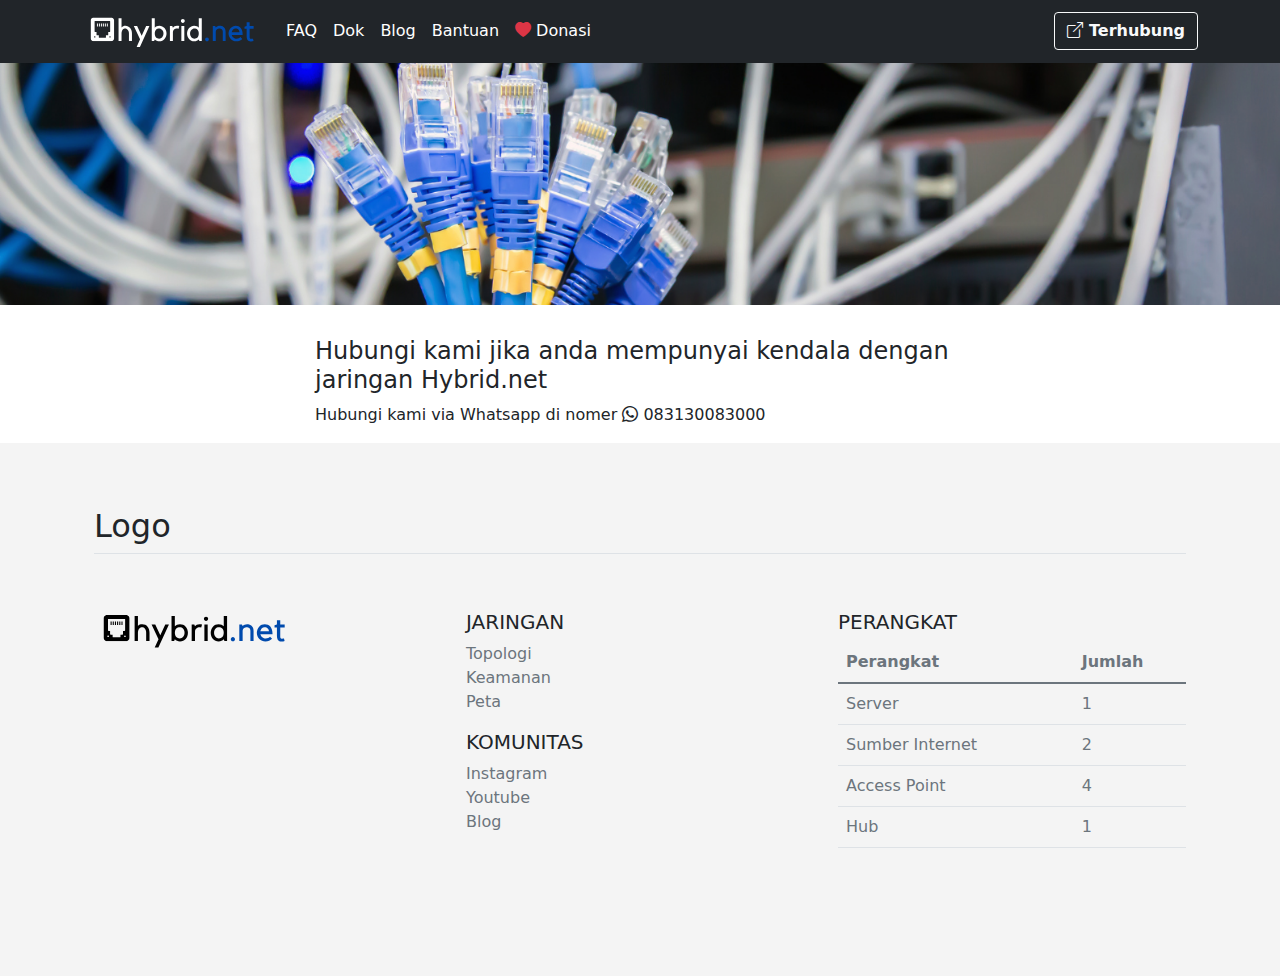
==== bantuan.html @ 544ec4c5 "Add files via upload" ====
<!DOCTYPE html>
<html lang="en" class="h-100">
  <head>
    <meta charset="utf-8" />
    <meta name="viewport" content="width=device-width, initial-scale=1" />
    <meta name="description" content="" />
    <meta
      name="author"
      content="Mark Otto, Jacob Thornton, and Bootstrap contributors"
    />
    <meta name="generator" content="Hugo 0.88.1" />
    <link rel="shortcut icon" href="img/favicon.ico" />
    <title>Hybrid.net</title>

    <link
      rel="canonical"
      href="https://getbootstrap.com/docs/5.1/examples/sticky-footer/"
    />

    <!-- Bootstrap core CSS -->
    <link href="css/bootstrap.min.css" rel="stylesheet" />
    <link
      rel="stylesheet"
      href="https://cdn.jsdelivr.net/npm/bootstrap-icons@1.7.0/font/bootstrap-icons.css"
    />

    <style>
      .bd-placeholder-img {
        font-size: 1.125rem;
        text-anchor: middle;
        -webkit-user-select: none;
        -moz-user-select: none;
        user-select: none;
      }

      @media (min-width: 768px) {
        .bd-placeholder-img-lg {
          font-size: 3.5rem;
        }
      }
    </style>

    <!-- Custom styles for this template -->
    <link href="css/sticky-footer.css" rel="stylesheet" />
  </head>
  <body class="d-flex flex-column h-100">
    <main class="flex-shrink-0">
      <!--Navbar-->
      <nav class="navbar navbar-expand-md navbar-dark bg-dark mb-4">
        <div class="container-sm">
          <a class="navbar-brand" href="index.html"
            ><img src="img/logo-putih.svg" class="logo" alt="logo"
          /></a>
          <button
            class="navbar-toggler"
            type="button"
            data-bs-toggle="collapse"
            data-bs-target="#navbarCollapse"
            aria-controls="navbarCollapse"
            aria-expanded="false"
            aria-label="Toggle navigation"
          >
            <span class="navbar-toggler-icon"></span>
          </button>
          <div class="collapse navbar-collapse" id="navbarCollapse">
            <ul class="navbar-nav me-auto mb-2 mb-md-0">
              <li class="nav-item">
                <a class="nav-link active" aria-current="page" href="faq.html"
                  >FAQ</a
                >
              </li>
              <li class="nav-item">
                <a class="nav-link active" href="#">Dok</a>
              </li>
              <li class="nav-item">
                <a class="nav-link active" href="#">Blog</a>
              </li>
              <li class="nav-item">
                <a class="nav-link active" href="bantuan.html">Bantuan</a>
              </li>
              <li class="nav-item">
                <a class="nav-link active" href="donasi.html"
                  ><i class="bi bi-heart-fill text-danger"></i> Donasi</a
                >
              </li>
            </ul>
            <button type="button" class="btn btn-outline-light">
              <b><i class="bi bi-box-arrow-up-right"></i> Terhubung</b>
            </button>
          </div>
        </div>
      </nav>
      <!--tutup-navbar-->
      <!-- Begin page content -->
      <div class="cotainer section-lg">
        <img src="img/baner.png" class="img-fluid" alt="baner" />
      </div>
      <div class="container">
        <h4 class="mt-2">
          Hubungi kami jika anda mempunyai kendala dengan jaringan Hybrid.net
        </h4>
        <p>
          Hubungi kami via Whatsapp di nomer
          <i class="bi bi-whatsapp"></i> 083130083000
        </p>
      </div>
    </main>

    <footer class="footer mt-auto py-3 dark-gray">
      <div class="container-sm px-4 py-5">
        <h2 class="pb-2 border-bottom">Logo</h2>
        <div class="row g-4 py-5 row-cols-1 row-cols-lg-3">
          <div class="feature col">
            <img src="img/logo.svg" class="img-fluid logo-footer" alt="logo" />
          </div>
          <div class="feature col">
            <h5>JARINGAN</h5>
            <p class="text-muted">
              <a style="text-decoration: none" class="text-muted" href="#"
                >Topologi </a
              ><br />
              <a style="text-decoration: none" class="text-muted" href="#"
                >Keamanan </a
              ><br />
              <a style="text-decoration: none" class="text-muted" href="#"
                >Peta
              </a>
            </p>
            <h5>KOMUNITAS</h5>
            <p class="text-muted">
              <a style="text-decoration: none" class="text-muted" href="#"
                >Instagram </a
              ><br />
              <a style="text-decoration: none" class="text-muted" href="#"
                >Youtube </a
              ><br />
              <a style="text-decoration: none" class="text-muted" href="#"
                >Blog
              </a>
            </p>
          </div>
          <div class="feature col">
            <h5>PERANGKAT</h5>
            <table class="table text-muted">
              <thead>
                <tr>
                  <th scope="col">Perangkat</th>
                  <th scope="col"></th>
                  <th scope="col">Jumlah</th>
                </tr>
              </thead>
              <tbody>
                <tr>
                  <td>Server</td>
                  <td></td>
                  <td>1</td>
                </tr>
                <tr>
                  <td>Sumber Internet</td>
                  <td></td>
                  <td>2</td>
                </tr>
                <tr>
                  <td>Access Point</td>
                  <td></td>
                  <td>4</td>
                </tr>
                <tr>
                  <td>Hub</td>
                  <td></td>
                  <td>1</td>
                </tr>
              </tbody>
            </table>
          </div>
        </div>
      </div>
    </footer>
    <script src="js/bootstrap.bundle.min.js"></script>
  </body>
</html>
---- css/sticky-footer.css ----
/* Custom page CSS
-------------------------------------------------- */
/* Not required for template or sticky footer method. */

.container {
  width: auto;
  max-width: 680px;
  padding: 0 15px;
}
.dark-gray {
  background-color: #f4f4f4;
}

.section-lg {
  position: relative;
  bottom: 24px;
}
@media screen and (min-height: 40rem) and (min-width: 60rem) {
  .section-lg {
    position: relative;
    bottom: 24px;
  }
}
.logo {
  width: 180px;
}
.logo-footer {
  width: 200px;
}
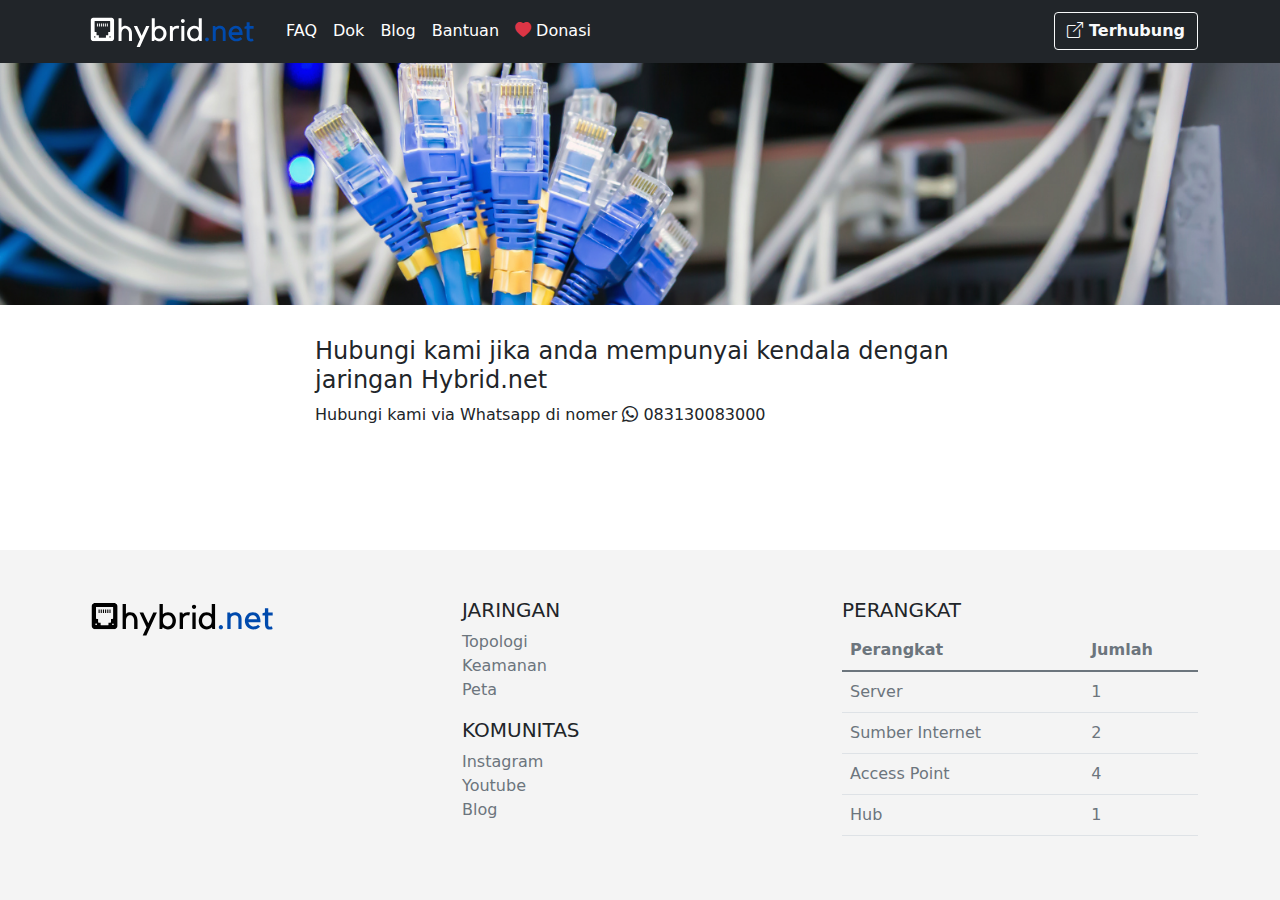
==== commit f705f799: "Add files via upload" ====
--- a/bantuan.html
+++ b/bantuan.html
@@ -106,9 +106,8 @@
       </div>
     </main>
 
-    <footer class="footer mt-auto py-3 dark-gray">
-      <div class="container-sm px-4 py-5">
-        <h2 class="pb-2 border-bottom">Logo</h2>
+    <footer class="footer mt-auto dark-gray">
+      <div class="container-sm">
         <div class="row g-4 py-5 row-cols-1 row-cols-lg-3">
           <div class="feature col">
             <img src="img/logo.svg" class="img-fluid logo-footer" alt="logo" />
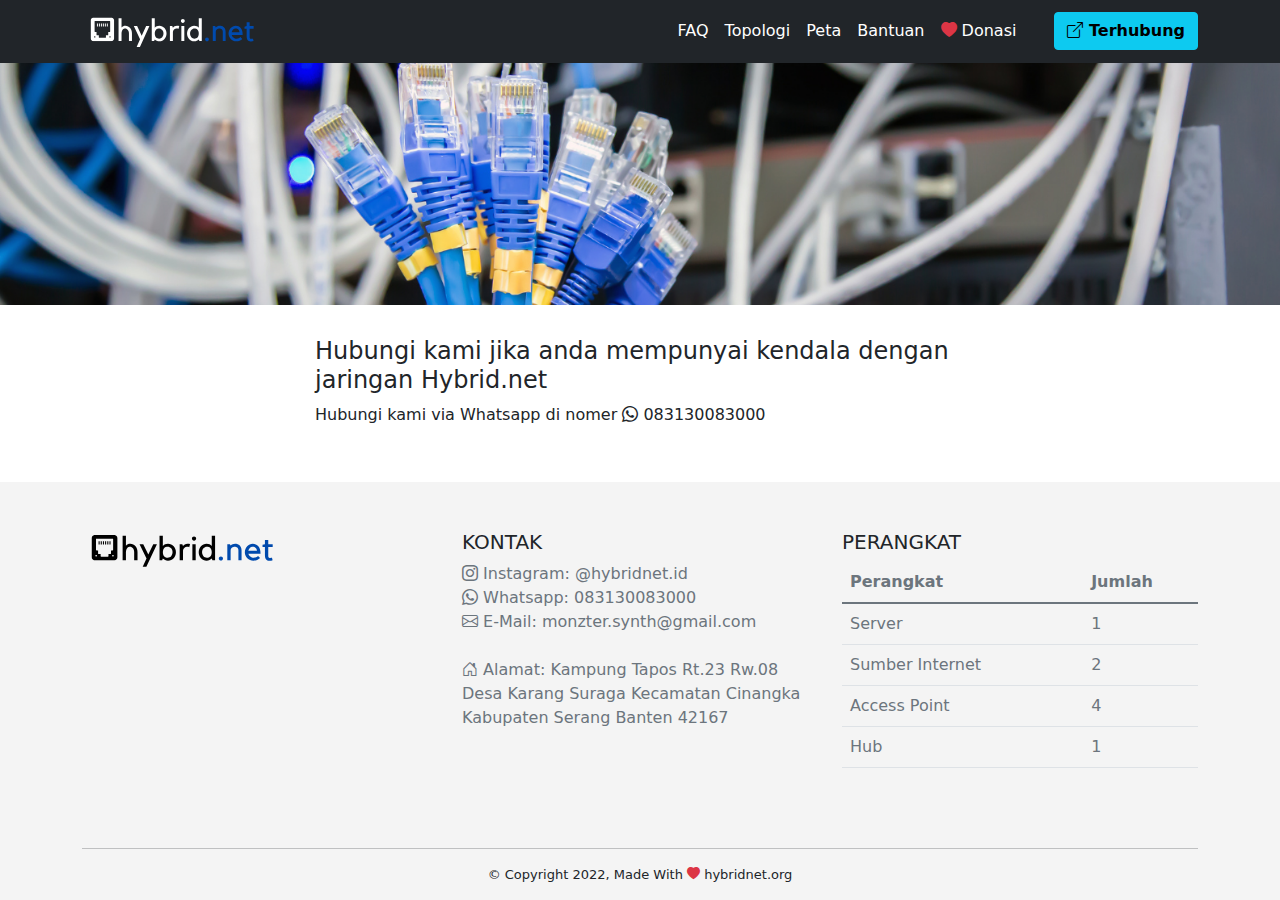
==== commit 40f4b2ef: "Add files via upload" ====
--- a/bantuan.html
+++ b/bantuan.html
@@ -62,18 +62,21 @@
           >
             <span class="navbar-toggler-icon"></span>
           </button>
-          <div class="collapse navbar-collapse" id="navbarCollapse">
-            <ul class="navbar-nav me-auto mb-2 mb-md-0">
+          <div
+            class="collapse navbar-collapse justify-content-end"
+            id="navbarCollapse"
+          >
+            <ul class="navbar-nav navbar-geser-kiri mb-2 mb-md-0">
               <li class="nav-item">
                 <a class="nav-link active" aria-current="page" href="faq.html"
                   >FAQ</a
                 >
               </li>
               <li class="nav-item">
-                <a class="nav-link active" href="#">Dok</a>
+                <a class="nav-link active" href="#">Topologi</a>
               </li>
               <li class="nav-item">
-                <a class="nav-link active" href="#">Blog</a>
+                <a class="nav-link active" href="#">Peta</a>
               </li>
               <li class="nav-item">
                 <a class="nav-link active" href="bantuan.html">Bantuan</a>
@@ -84,7 +87,7 @@
                 >
               </li>
             </ul>
-            <button type="button" class="btn btn-outline-light">
+            <button type="button" class="btn btn-info">
               <b><i class="bi bi-box-arrow-up-right"></i> Terhubung</b>
             </button>
           </div>
@@ -113,29 +116,21 @@
             <img src="img/logo.svg" class="img-fluid logo-footer" alt="logo" />
           </div>
           <div class="feature col">
-            <h5>JARINGAN</h5>
+            <h5>KONTAK</h5>
             <p class="text-muted">
               <a style="text-decoration: none" class="text-muted" href="#"
-                >Topologi </a
+                ><i class="bi bi-instagram"></i> Instagram: @hybridnet.id </a
               ><br />
               <a style="text-decoration: none" class="text-muted" href="#"
-                >Keamanan </a
+                ><i class="bi bi-whatsapp"></i> Whatsapp: 083130083000 </a
               ><br />
               <a style="text-decoration: none" class="text-muted" href="#"
-                >Peta
-              </a>
-            </p>
-            <h5>KOMUNITAS</h5>
-            <p class="text-muted">
-              <a style="text-decoration: none" class="text-muted" href="#"
-                >Instagram </a
+                ><i class="bi bi-envelope"></i> E-Mail: monzter.synth@gmail.com </a
               ><br />
-              <a style="text-decoration: none" class="text-muted" href="#"
-                >Youtube </a
-              ><br />
-              <a style="text-decoration: none" class="text-muted" href="#"
-                >Blog
-              </a>
+              <br />
+              <i class="bi bi-house-door"></i> Alamat: Kampung Tapos Rt.23 Rw.08
+              Desa Karang Suraga Kecamatan Cinangka Kabupaten Serang Banten
+              42167
             </p>
           </div>
           <div class="feature col">
@@ -173,6 +168,11 @@
             </table>
           </div>
         </div>
+        <hr />
+        <p class="text-center font-bawah">
+          &copy; Copyright 2022, Made With
+          <i class="bi bi-heart-fill text-danger"></i> hybridnet.org
+        </p>
       </div>
     </footer>
     <script src="js/bootstrap.bundle.min.js"></script>
--- a/css/sticky-footer.css
+++ b/css/sticky-footer.css
@@ -27,3 +27,11 @@
 .logo-footer {
   width: 200px;
 }
+
+.navbar-geser-kiri {
+  position: relative;
+  right: 30px;
+}
+.font-bawah {
+  font-size: 13px;
+}
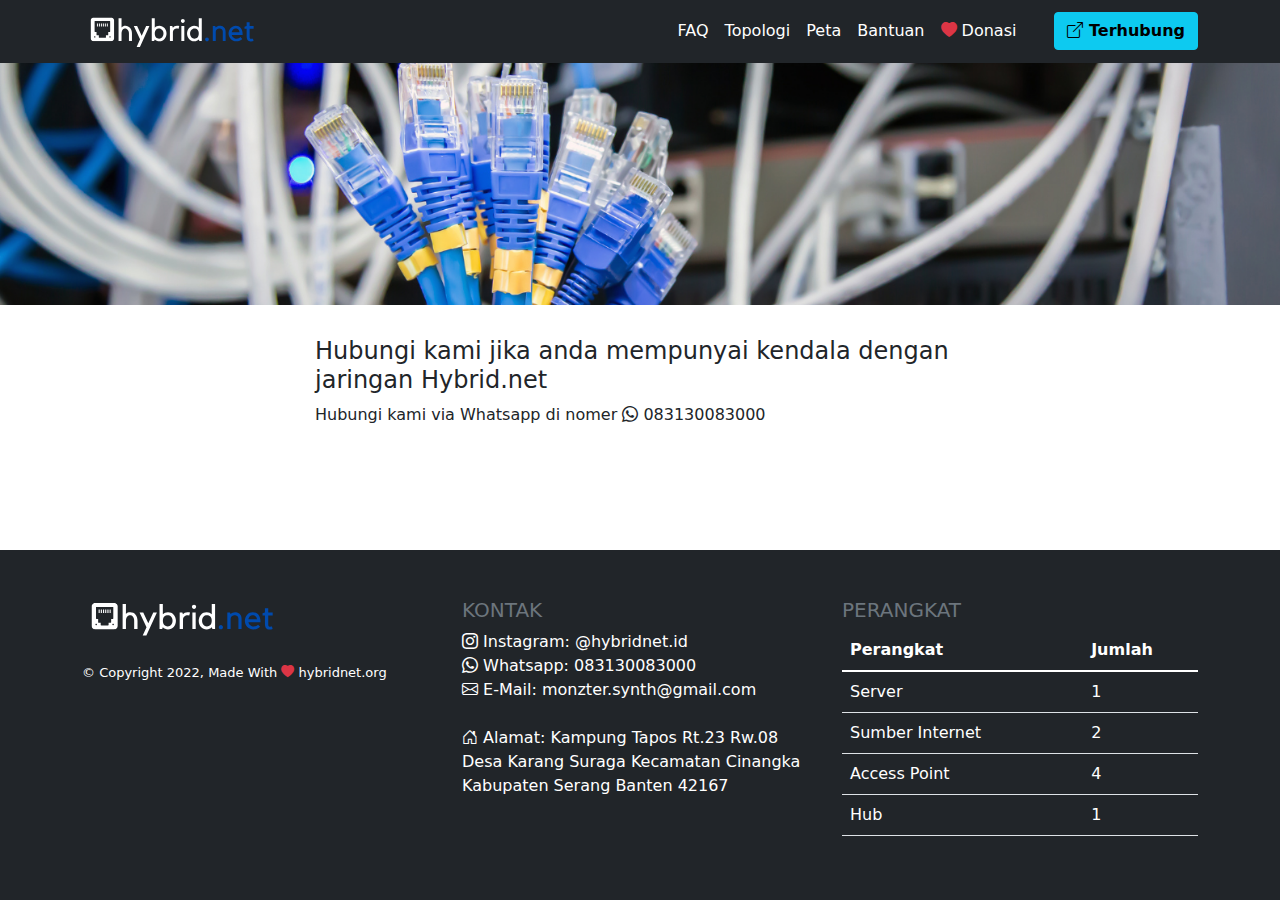
==== commit ec16e5cb: "Add files via upload" ====
--- a/bantuan.html
+++ b/bantuan.html
@@ -109,22 +109,30 @@
       </div>
     </main>
 
-    <footer class="footer mt-auto dark-gray">
+    <footer class="footer mt-auto bg-dark text-white">
       <div class="container-sm">
         <div class="row g-4 py-5 row-cols-1 row-cols-lg-3">
           <div class="feature col">
-            <img src="img/logo.svg" class="img-fluid logo-footer" alt="logo" />
+            <img
+              src="img/logo-putih.svg"
+              class="img-fluid logo-footer"
+              alt="logo"
+            />
+            <p class="text-white font-bawah mt-4">
+              &copy; Copyright 2022, Made With
+              <i class="bi bi-heart-fill text-danger"></i> hybridnet.org
+            </p>
           </div>
           <div class="feature col">
-            <h5>KONTAK</h5>
-            <p class="text-muted">
-              <a style="text-decoration: none" class="text-muted" href="#"
+            <h5 class="text-muted">KONTAK</h5>
+            <p>
+              <a style="text-decoration: none" class="text-white" href="#"
                 ><i class="bi bi-instagram"></i> Instagram: @hybridnet.id </a
               ><br />
-              <a style="text-decoration: none" class="text-muted" href="#"
+              <a style="text-decoration: none" class="text-white" href="#"
                 ><i class="bi bi-whatsapp"></i> Whatsapp: 083130083000 </a
               ><br />
-              <a style="text-decoration: none" class="text-muted" href="#"
+              <a style="text-decoration: none" class="text-white" href="#"
                 ><i class="bi bi-envelope"></i> E-Mail: monzter.synth@gmail.com </a
               ><br />
               <br />
@@ -134,8 +142,8 @@
             </p>
           </div>
           <div class="feature col">
-            <h5>PERANGKAT</h5>
-            <table class="table text-muted">
+            <h5 class="text-muted">PERANGKAT</h5>
+            <table class="table text-white">
               <thead>
                 <tr>
                   <th scope="col">Perangkat</th>
@@ -168,11 +176,6 @@
             </table>
           </div>
         </div>
-        <hr />
-        <p class="text-center font-bawah">
-          &copy; Copyright 2022, Made With
-          <i class="bi bi-heart-fill text-danger"></i> hybridnet.org
-        </p>
       </div>
     </footer>
     <script src="js/bootstrap.bundle.min.js"></script>
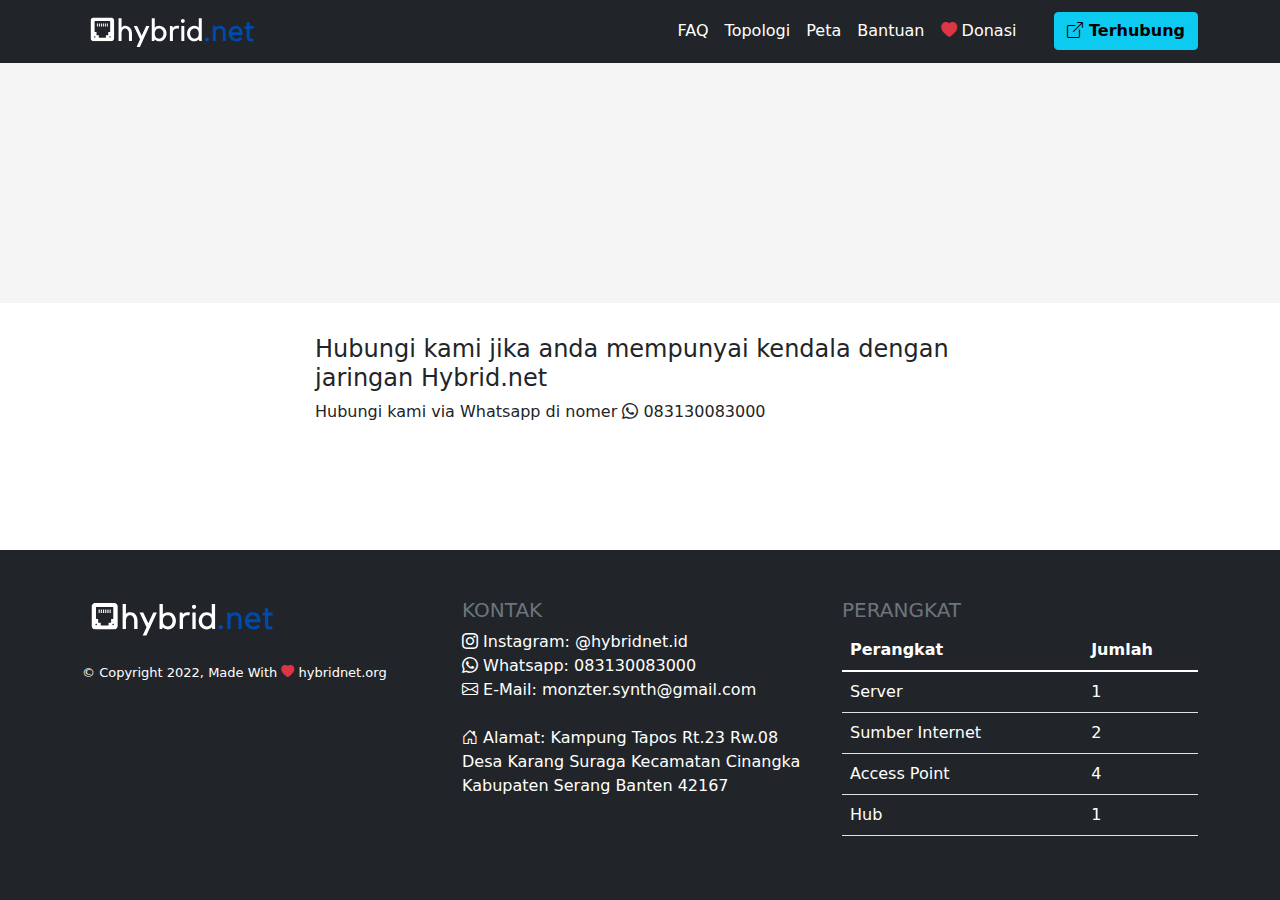
==== commit 371c9e31: "Add files via upload" ====
--- a/bantuan.html
+++ b/bantuan.html
@@ -66,7 +66,7 @@
             class="collapse navbar-collapse justify-content-end"
             id="navbarCollapse"
           >
-            <ul class="navbar-nav navbar-geser-kiri mb-2 mb-md-0">
+            <ul class="navbar-nav navbar-geser-kiri navbar-custom mb-2 mb-md-0">
               <li class="nav-item">
                 <a class="nav-link active" aria-current="page" href="faq.html"
                   >FAQ</a
@@ -95,9 +95,7 @@
       </nav>
       <!--tutup-navbar-->
       <!-- Begin page content -->
-      <div class="cotainer section-lg">
-        <img src="img/baner.png" class="img-fluid" alt="baner" />
-      </div>
+      <div class="cotainer section-lg cover-foto"></div>
       <div class="container">
         <h4 class="mt-2">
           Hubungi kami jika anda mempunyai kendala dengan jaringan Hybrid.net
--- a/css/sticky-footer.css
+++ b/css/sticky-footer.css
@@ -35,3 +35,24 @@
 .font-bawah {
   font-size: 13px;
 }
+@media screen and (max-width: 768px) {
+  .navbar-custom {
+    position: relative;
+    left: 5px;
+  }
+}
+
+.cover-foto {
+  background-image: url("../img/cover.jpg");
+  background-position: center 50%;
+  height: 15rem;
+  background-color: #f5f5f5;
+  background-size: cover;
+}
+
+@media screen and (max-width: 768px) {
+  .cover-foto {
+    background-position: center 50%;
+    height: 10rem;
+  }
+}
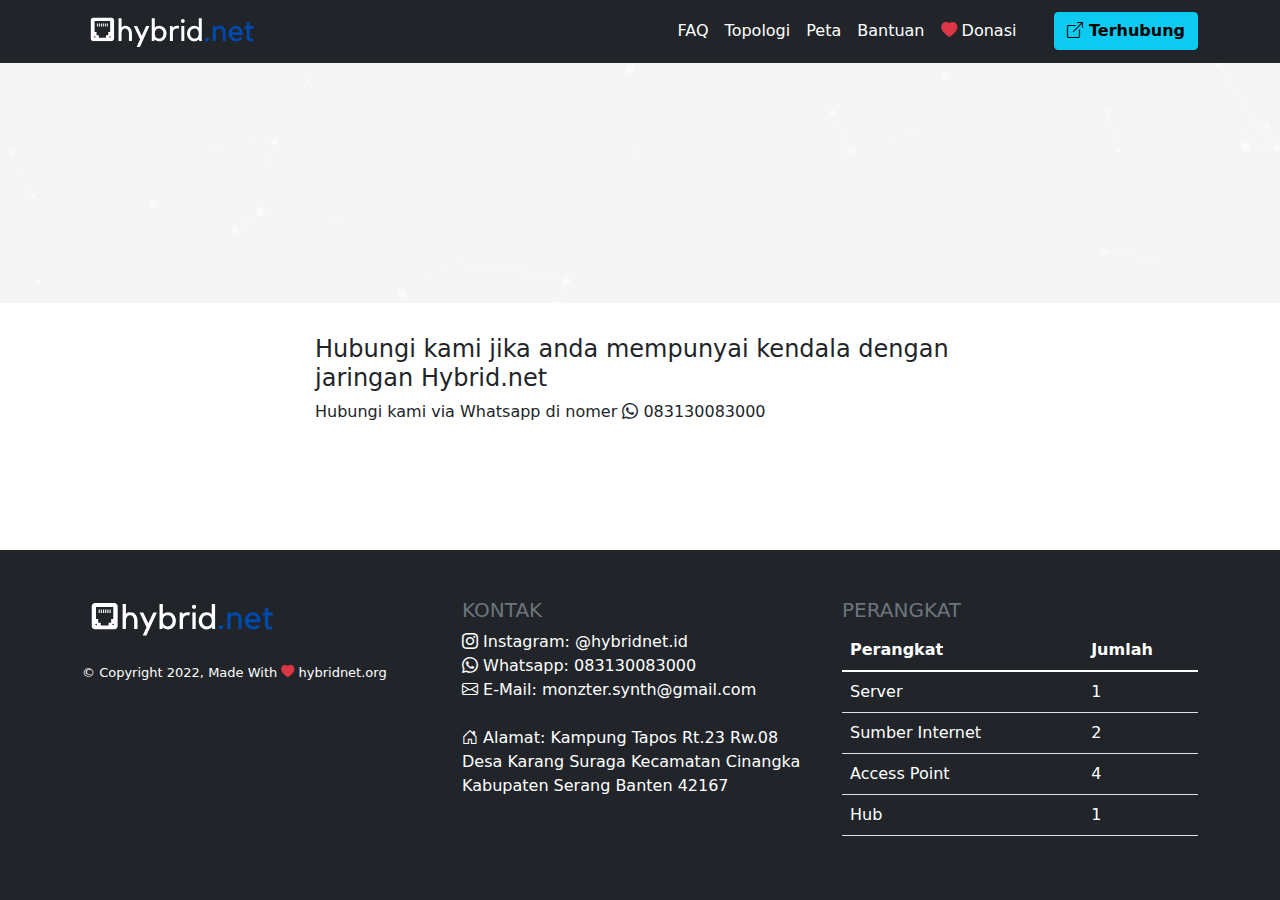
==== commit c4475360: "Add files via upload" ====
--- a/bantuan.html
+++ b/bantuan.html
@@ -95,7 +95,7 @@
       </nav>
       <!--tutup-navbar-->
       <!-- Begin page content -->
-      <div class="cotainer section-lg cover-foto"></div>
+      <div id="particles-js" class="cotainer section-lg cover-foto"></div>
       <div class="container">
         <h4 class="mt-2">
           Hubungi kami jika anda mempunyai kendala dengan jaringan Hybrid.net
@@ -177,5 +177,31 @@
       </div>
     </footer>
     <script src="js/bootstrap.bundle.min.js"></script>
+    <!-- scripts -->
+    <script src="js/particles.js"></script>
+    <script src="js/app.js"></script>
+    <script>
+      var count_particles, stats, update;
+      stats = new Stats();
+      stats.setMode(0);
+      stats.domElement.style.position = "absolute";
+      stats.domElement.style.left = "0px";
+      stats.domElement.style.top = "0px";
+      document.body.appendChild(stats.domElement);
+      count_particles = document.querySelector(".js-count-particles");
+      update = function () {
+        stats.begin();
+        stats.end();
+        if (
+          window.pJSDom[0].pJS.particles &&
+          window.pJSDom[0].pJS.particles.array
+        ) {
+          count_particles.innerText =
+            window.pJSDom[0].pJS.particles.array.length;
+        }
+        requestAnimationFrame(update);
+      };
+      requestAnimationFrame(update);
+    </script>
   </body>
 </html>
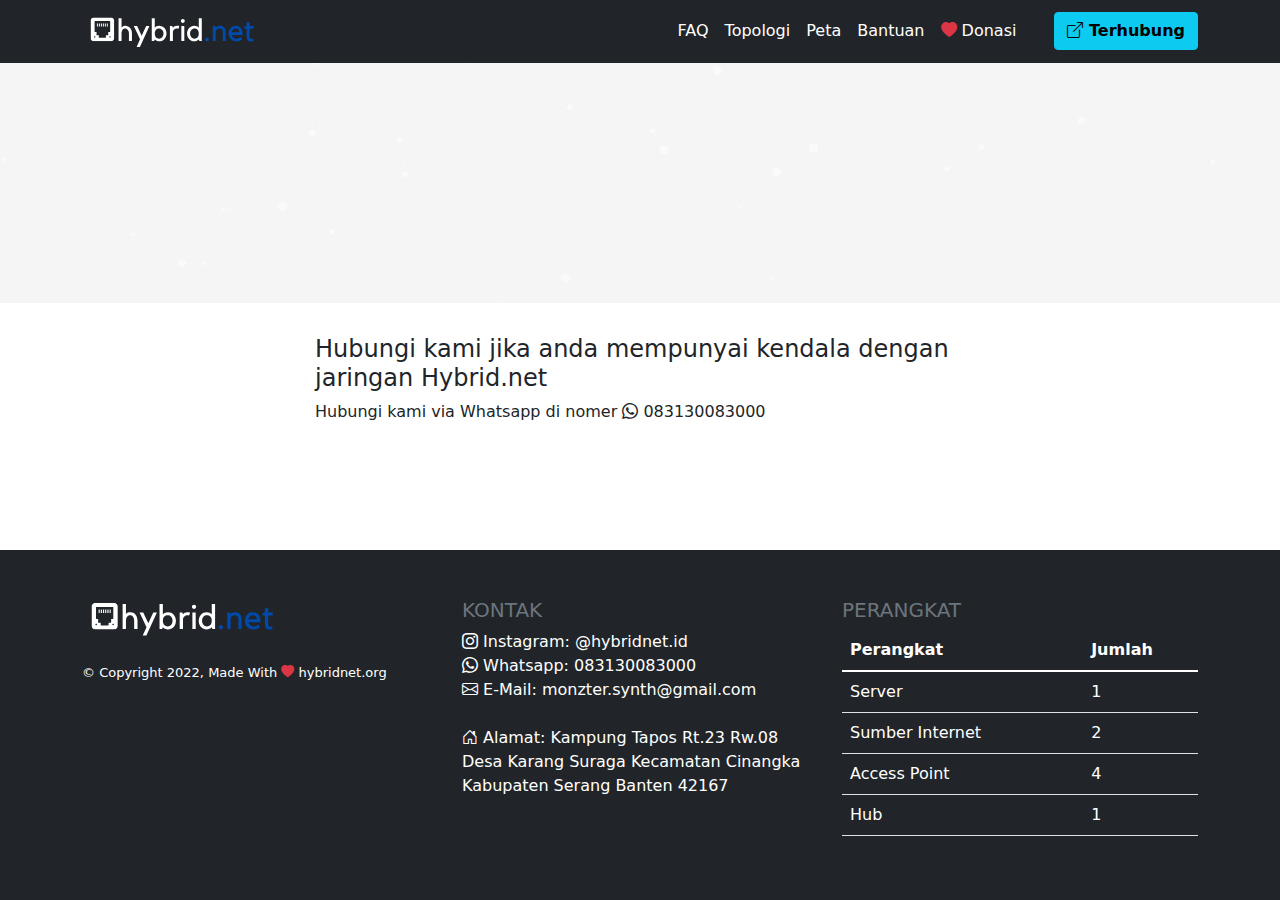
==== commit fe3baa64: "Add files via upload" ====
--- a/bantuan.html
+++ b/bantuan.html
@@ -49,7 +49,7 @@
       <nav class="navbar navbar-expand-md navbar-dark bg-dark mb-4">
         <div class="container-sm">
           <a class="navbar-brand" href="index.html"
-            ><img src="img/logo-putih.svg" class="logo" alt="logo"
+            ><img src="img/logo-putih.svg" class="logo img-fluid" alt="logo"
           /></a>
           <button
             class="navbar-toggler"
@@ -76,7 +76,7 @@
                 <a class="nav-link active" href="#">Topologi</a>
               </li>
               <li class="nav-item">
-                <a class="nav-link active" href="#">Peta</a>
+                <a class="nav-link active" href="peta.html">Peta</a>
               </li>
               <li class="nav-item">
                 <a class="nav-link active" href="bantuan.html">Bantuan</a>
--- a/css/sticky-footer.css
+++ b/css/sticky-footer.css
@@ -7,8 +7,8 @@
   max-width: 680px;
   padding: 0 15px;
 }
-.dark-gray {
-  background-color: #f4f4f4;
+.dark-alrt {
+  background-color: #212f3c;
 }
 
 .section-lg {
@@ -35,6 +35,9 @@
 .font-bawah {
   font-size: 13px;
 }
+.icon-alrt {
+  font-size: 20px;
+}
 @media screen and (max-width: 768px) {
   .navbar-custom {
     position: relative;
